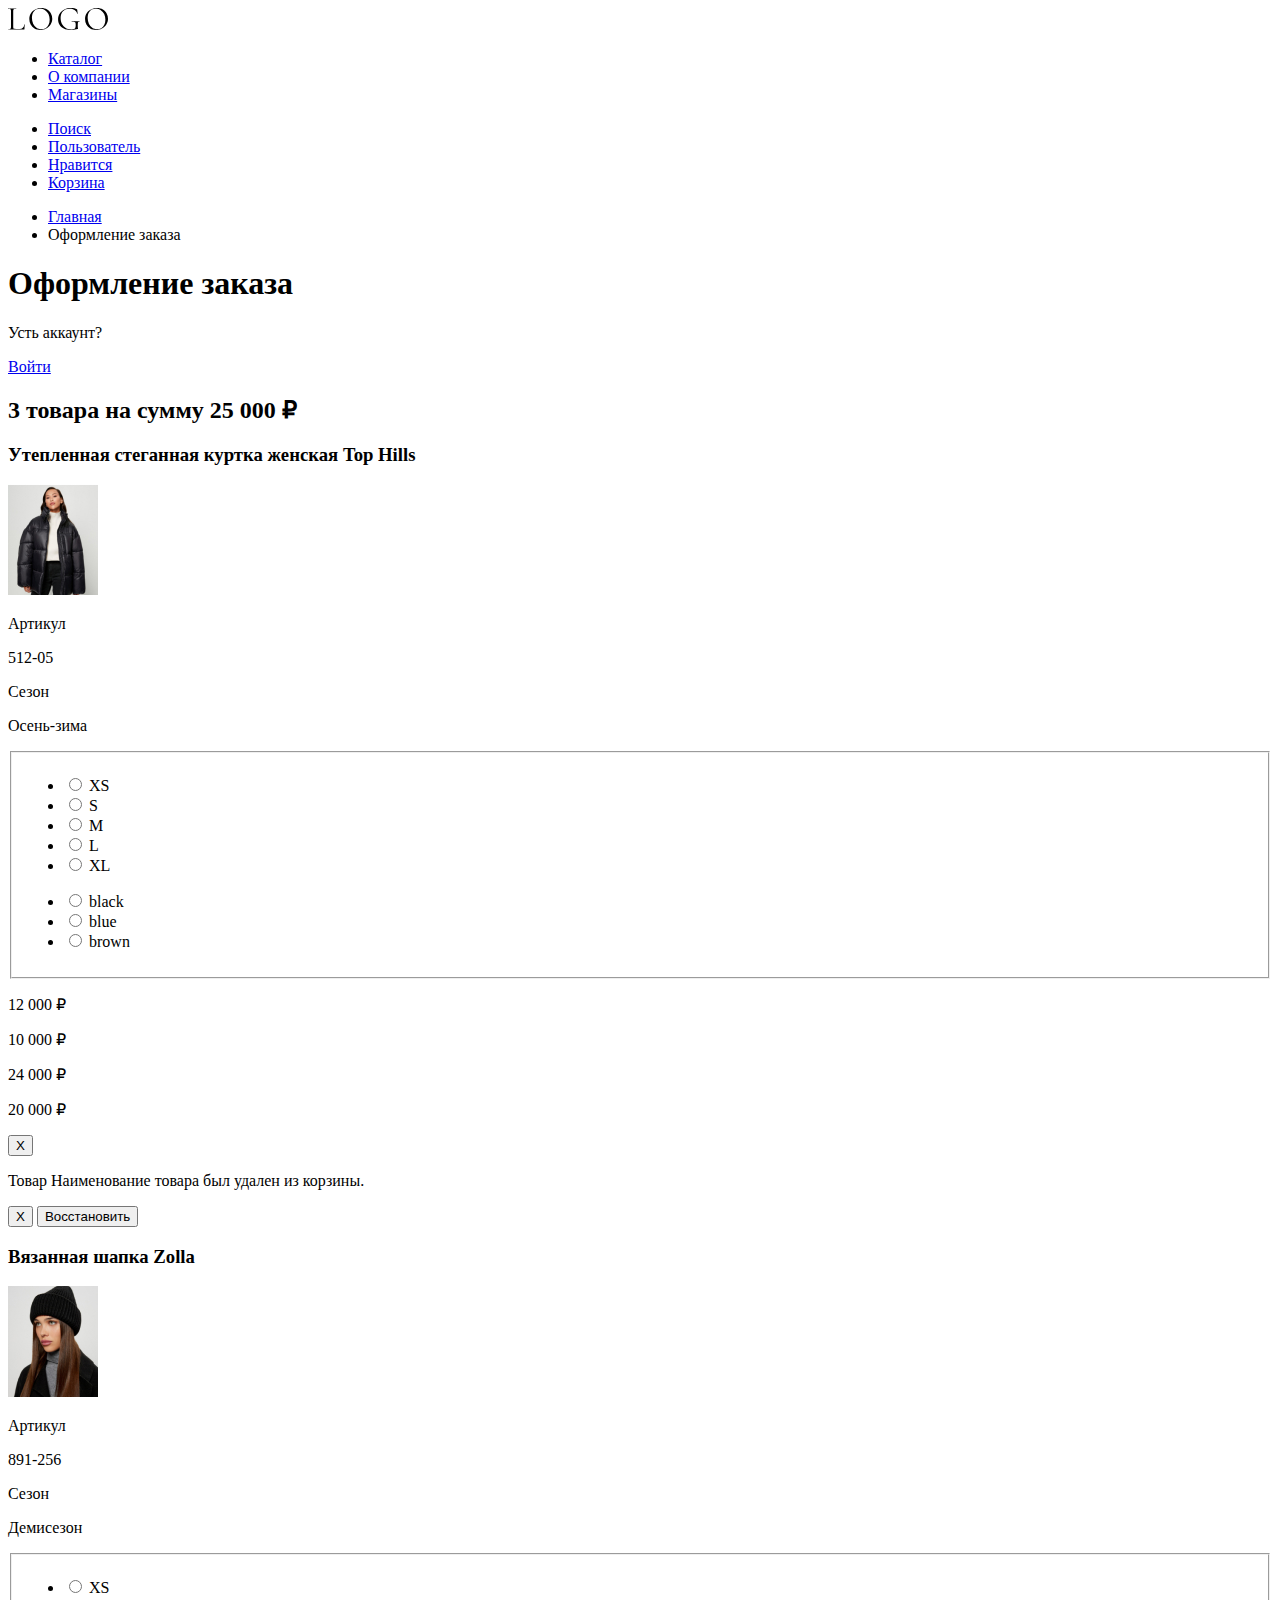
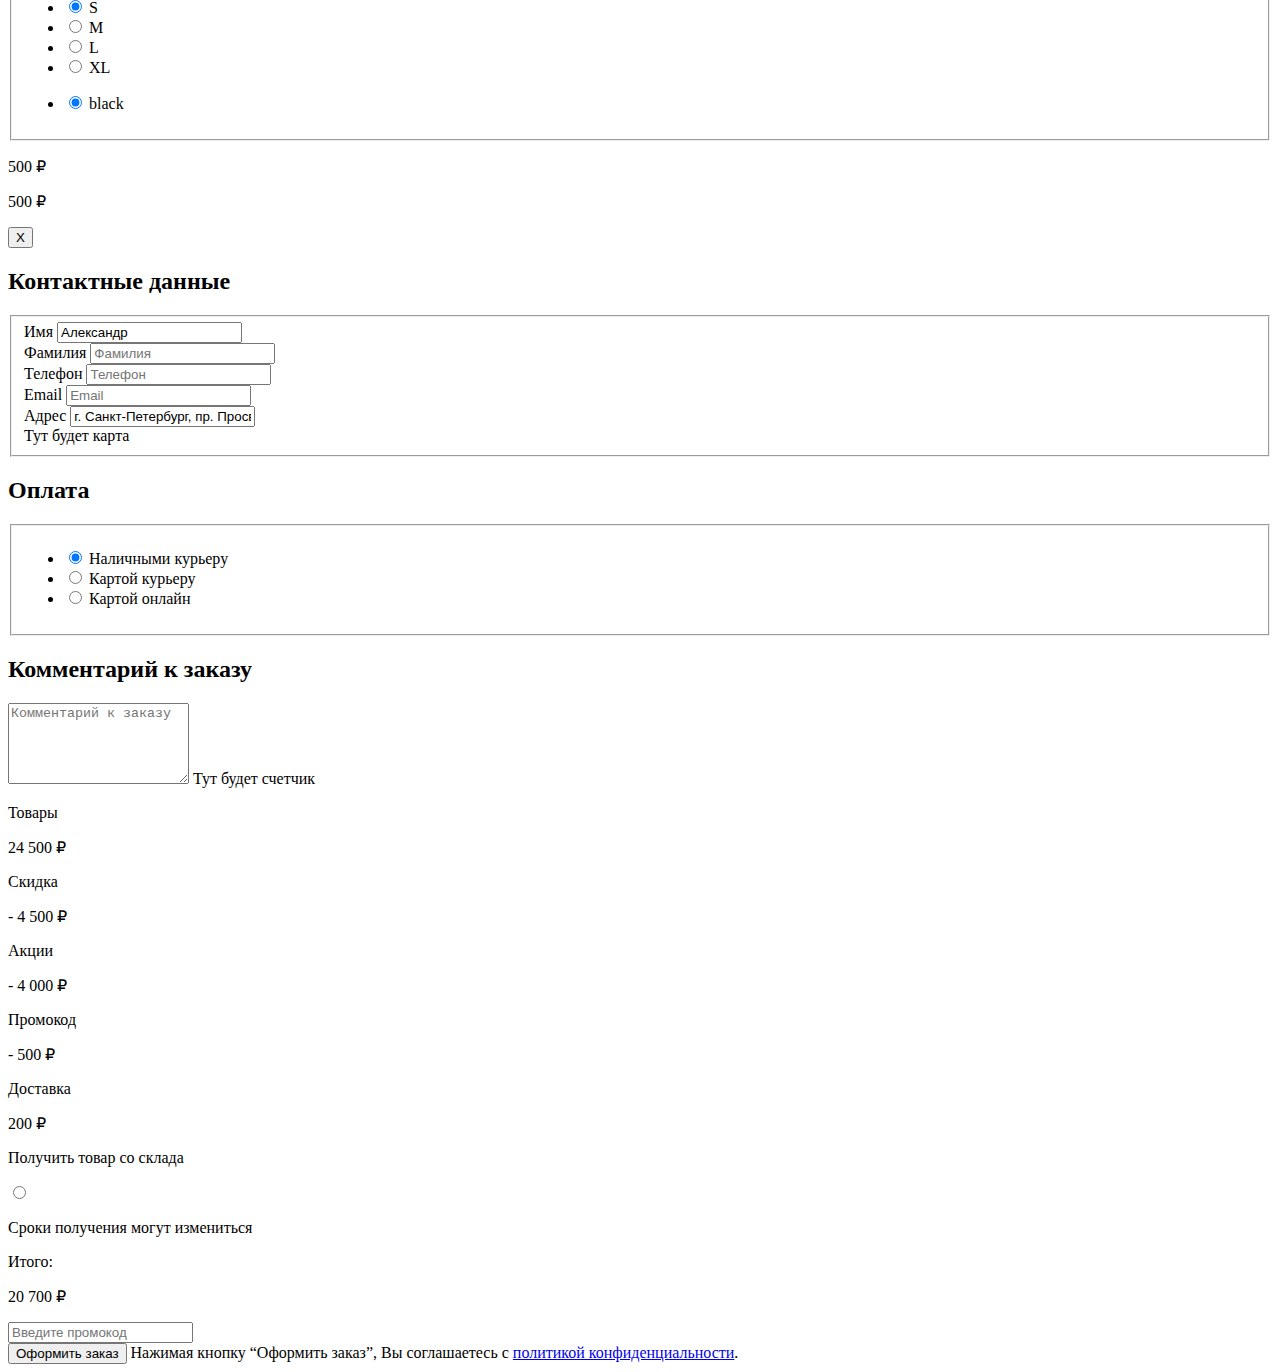
==== ordering.html @ 1e3db220 "разметка" ====
<!DOCTYPE html>
<html lang="ru">
<head>
    <meta charset="UTF-8">
    <meta http-equiv="X-UA-Compatible" content="IE=edge">
    <meta name="viewport" content="width=device-width, initial-scale=1.0">
    <link href="./css/style.css" rel="stylesheet">
    <link rel="icon" href="favicon.ico">
    <title>LOGO / Оформление заказа</title>
</head>
<body class="page-body">
    <header class="main-header"></header>

        <div class="main-header__box header-box">
            <a class="header-box__logo" href="#">
                <img class="header-box__logo-image" src="./img/logo.svg" width="100" height="22" alt="LOGO">
            </a>
        </div>

        <nav class="main-header__nav main-nav">
            <ul class="main-nav__list site-list">
                <li class="site-list__item">
                    <a class="site-list__link" href="#">Каталог</a>
                </li>
                <li class="site-list__item">
                    <a class="site-list__link" href="#">О компании</a>
                </li>
                <li class="site-list__item">
                    <a class="site-list__link" href="#">Магазины</a>
                </li>
            </ul>
        </nav>

        <nav class="main-header__user-nav user-nav">
            <ul class="user-nav__list user-list">
                <li class="user-list__item">
                    <a class="user-list__link" href="#">Поиск</a>
                </li>
                <li class="user-list__item">
                    <a class="user-list__link" href="#">Пользователь</a>
                </li>
                <li class="user-list__item">
                    <a class="user-list__link" href="#">Нравится</a>
                </li>
                <li class="user-list__item">
                    <a class="user-list__link" href="#">Корзина</a>
                </li>
            </ul>
        </nav>


    <main class="main-container"></main>
        <section class="breadcrumb">
            <ul class="breadcrumb__list">
                <li class="breadcrumb__item">
                    <a class="breadcrumb__link" href="#">Главная</a>
                </li>
                <li class="breadcrumb__item breadcrumb__item--current">Оформление заказа</li>
              </ul>
        </section>
        <section class="order-form">
            <h1 class="order-form__title">Оформление заказа</h1>
            <p class="order-form__account">Усть аккаунт?</p>
            <a class="order-form__account-link" href="#">Войти</a>
            <form class="form">
                <div class="goods">
                    <h2 class="goods__title">3 товара на сумму 25 000 ₽</h2>
                    <div class="goods__item item">
                        <h3 class="item__title">Утепленная стеганная куртка женская Top Hills</h3>
                        <img class="item__img" src="./img/jacket.jpg" alt="Утепленная стеганная куртка женская Top Hills" width="90" height="111">
                        <div class="item__information information">
                            <p class="information__code">Артикул</p>
                            <p class="information__number">512-05</p>
                            <p class="information__type">Сезон</p>
                            <p class="information__season">Осень-зима</p>
                        </div>
                        <fieldset class="item__form settings">
                            <ul class="settings__list size">
                                <li class="size__item">
                                    <input class="size__choise" type="radio" name="size" id="xs" value="xs">
                                    <label class="size__label" for="xs">XS</label>
                                </li>
                                <li class="size__item">
                                    <input class="size__choise" type="radio" name="size" id="s" value="s">
                                    <label class="size__label" for="s">S</label>
                                </li>
                                <li class="size__item">
                                    <input class="size__choise" type="radio" name="size" id="m" value="m" checked>
                                    <label class="size__label" for="m">M</label>
                                </li>
                                <li class="size__item">
                                    <input class="size__choise" type="radio" name="size" id="l" value="l">
                                    <label class="size__label" for="l">L</label>
                                </li>
                                <li class="size__item">
                                    <input class="size__choise" type="radio" name="size" id="xl" value="xl">
                                    <label class="size__label" for="xl">XL</label>
                                </li>
                            </ul>

                            <ul class="settings__list color">
                                <li class="color__item">
                                    <input class="color__choise" type="radio" name="color" id="black" value="black" checked>
                                    <label class="color__label" for="black">black</label>
                                </li>
                                <li class="color__item">
                                    <input class="color__choise" type="radio" name="color" id="blue" value="blue">
                                    <label class="color__label" for="blue">blue</label>
                                </li>
                                <li class="color__item">
                                    <input class="color__choise" type="radio" name="color" id="brown" value="brown">
                                    <label class="color__label" for="brown">brown</label>
                                </li>
                            </ul>
                        </fieldset>
                        <div class="item__count count">
                            <div class="count__price price">
                                <p class="price__before">12 000 ₽</p>
                                <p class="price__after">10 000 ₽</p>
                            </div>
                            <div class="count__total price">
                                <p class="price__before">24 000 ₽</p>
                                <p class="price__after">20 000 ₽</p>
                            </div>
                            <div class="count__amount amount">
                                
                            </div>
                        </div>
                        <button class="item__delete-button">X</button>
                    </div>

                    <div class="goods__item item-deleted">
                        <div class="item-deleted__container">
                            <p class="item-deleted__text">Товар Наименование товара был удален из корзины.</p>
                            <button class="item-deleted__button delete-button">X</button>
                            <button class="item-deleted__button recover-button">Восстановить</button>
                        </div>
                    </div>

                    <div class="goods__item item">
                        <h3 class="item__title">Вязанная шапка Zolla</h3>
                        <img class="item__img" src="./img/hat.jpg" alt="Вязанная шапка Zolla" width="90" height="111">
                        <div class="item__information information">
                            <p class="information__code">Артикул</p>
                            <p class="information__number">891-256</p>
                            <p class="information__type">Сезон</p>
                            <p class="information__season">Демисезон</p>
                        </div>
                        <fieldset class="item__form settings">
                            <ul class="settings__list size">
                                <li class="size__item">
                                    <input class="size__choise" type="radio" name="size" id="xs" value="xs">
                                    <label class="size__label" for="xs">XS</label>
                                </li>
                                <li class="size__item">
                                    <input class="size__choise" type="radio" name="size" id="s" value="s" checked>
                                    <label class="size__label" for="s">S</label>
                                </li>
                                <li class="size__item">
                                    <input class="size__choise" type="radio" name="size" id="m" value="m">
                                    <label class="size__label" for="m">M</label>
                                </li>
                                <li class="size__item">
                                    <input class="size__choise" type="radio" name="size" id="l" value="l">
                                    <label class="size__label" for="l">L</label>
                                </li>
                                <li class="size__item">
                                    <input class="size__choise" type="radio" name="size" id="xl" value="xl">
                                    <label class="size__label" for="xl">XL</label>
                                </li>
                            </ul>

                            <ul class="settings__list color">
                                <li class="color__item">
                                    <input class="color__choise" type="radio" name="color" id="black" value="black" checked>
                                    <label class="color__label" for="black">black</label>
                                </li>
                            </ul>
                        </fieldset>
                        <div class="item__count count">
                            <div class="count__price price">
                                <p class="price__before"></p>
                                <p class="price__after">500 ₽</p>
                            </div>
                            <div class="count__total price">
                                <p class="price__before"></p>
                                <p class="price__after">500 ₽</p>
                            </div>
                            <div class="count__amount amount">
                                
                            </div>
                        </div>
                        <button class="item__button delete-button">X</button>
                    </div>
                </div>

                <div class="contacts">
                    <h2 class="contacts__title">Контактные данные</h2>
                    <fieldset class="contacts__form">
                        <div class="contacts__name-container">
                            <span class="name hidden">Имя</span>
                            <input class="contacts__name" type="text" name="name" placeholder="Имя" value="Александр" required>
                        </div>
                        <div class="contacts__surname-container">
                            <span class="surname hidden">Фамилия</span>
                            <input class="contacts__surname" type="text" name="surname" placeholder="Фамилия" required>
                        </div>
                        <div class="contacts__tel-container">
                            <span class="tel hidden">Телефон</span>
                            <input class="contacts__tel" type="tel" name="tel" pattern="+7[0-9]{3}-[0-9]{3} [0-9]{4}" placeholder="Телефон" required>
                        </div>
                        <div class="contacts__email-container">
                            <span class="email hidden">Email</span>
                            <input class="contacts__email" type="email" name="email" placeholder="Email" required>
                        </div>
                        <div class="contacts__address-container">
                            <span class="addres hidden">Адрес</span>
                            <input class="contacts__address" type="text" name="address" placeholder="Адрес" value="г. Санкт-Петербург, пр. Просвещения, д. 99, кв. 152" required>
                            <div class="contacts__address-map">Тут будет карта</div>
                        </div>
                    </fieldset>
                </div>

                <div class="payment">
                    <h2 class="payment__title">Оплата</h2>
                    <fieldset class="payment__form">
                        <ul class="payment__list payment-type">
                            <li class="payment-type__item">
                                <input class="payment-type__choise" type="radio" name="payment-type" id="cash" value="cash" checked>
                                <label class="payment-type__label" for="cash">Наличными курьеру</label>
                            </li>
                            <li class="payment-type__item">
                                <input class="payment-type__choise" type="radio" name="payment-type" id="card" value="card">
                                <label class="payment-type__label" for="card">Картой курьеру</label>
                            </li>
                            <li class="payment-type__item">
                                <input class="payment-type__choise" type="radio" name="payment-type" id="online" value="online">
                                <label class="payment-type__label" for="online">Картой онлайн</label>
                            </li>
                        </ul>
                    </fieldset>
                </div>

                <div class="comments">
                    <h2 class="comments__title">Комментарий к заказу</h2>
                    <textarea class="comments__field" name="comments" placeholder="Комментарий к заказу" rows="5"></textarea>
                    <span class="comments__counting">Тут будет счетчик</span>
                </div>

                <div class="total">
                    <div class="total-container">
                        <div class="total__price">
                            <p class="total__price-text">Товары</p>
                            <p class="total__price-count">24 500 ₽</p>
                        </div>
                        <div class="total__discount">
                            <p class="total__discount-text">Скидка</p>
                            <p class="total__discont-count">- 4 500 ₽</p>
                        </div>
                        <div class="total__sale">
                            <p class="total__sale-text">Акции</p>
                            <p class="total__sale-count">- 4 000 ₽</p>
                        </div>
                        <div class="total__promo">
                            <p class="total__promo-text">Промокод</p>
                            <p class="total__promo-count">- 500 ₽</p>
                        </div>
                        <div class="total__delivery">
                            <p class="total__delivery-text">Доставка</p>
                            <p class="total__delivery-count">200 ₽</p>
                        </div>
                        <div class="total__delivery-terms">
                            <p class="total__delivery-terms-text">Получить товар со склада</p>
                            <input class="total__delivery-terms-choise" type="radio" name="delivery" value="warehouse">
                            <p class="total__delivery-terms-disclamer">Сроки получения могут измениться</p>
                        </div>
                        <div class="total__endprice">
                            <p class="total__endprice-text">Итого:</p>
                            <p class="total__endprice-count">20 700 ₽</p>
                            <input class="total__endprice-promo" type="text" name="promo-code" placeholder="Введите промокод">
                        </div>
                    
                    </div>
                    <button class="button form__button">Оформить заказ</button>
                    <span class="form__disclaimer">Нажимая кнопку “Оформить заказ”, Вы соглашаетесь с <a class="link" href="#">политикой конфиденциальности</a>.</span>
                </div>
            </form>
        </section>
    <footer class="main-footer"></footer>
    
</body>
</html>
---- css/style.css ----

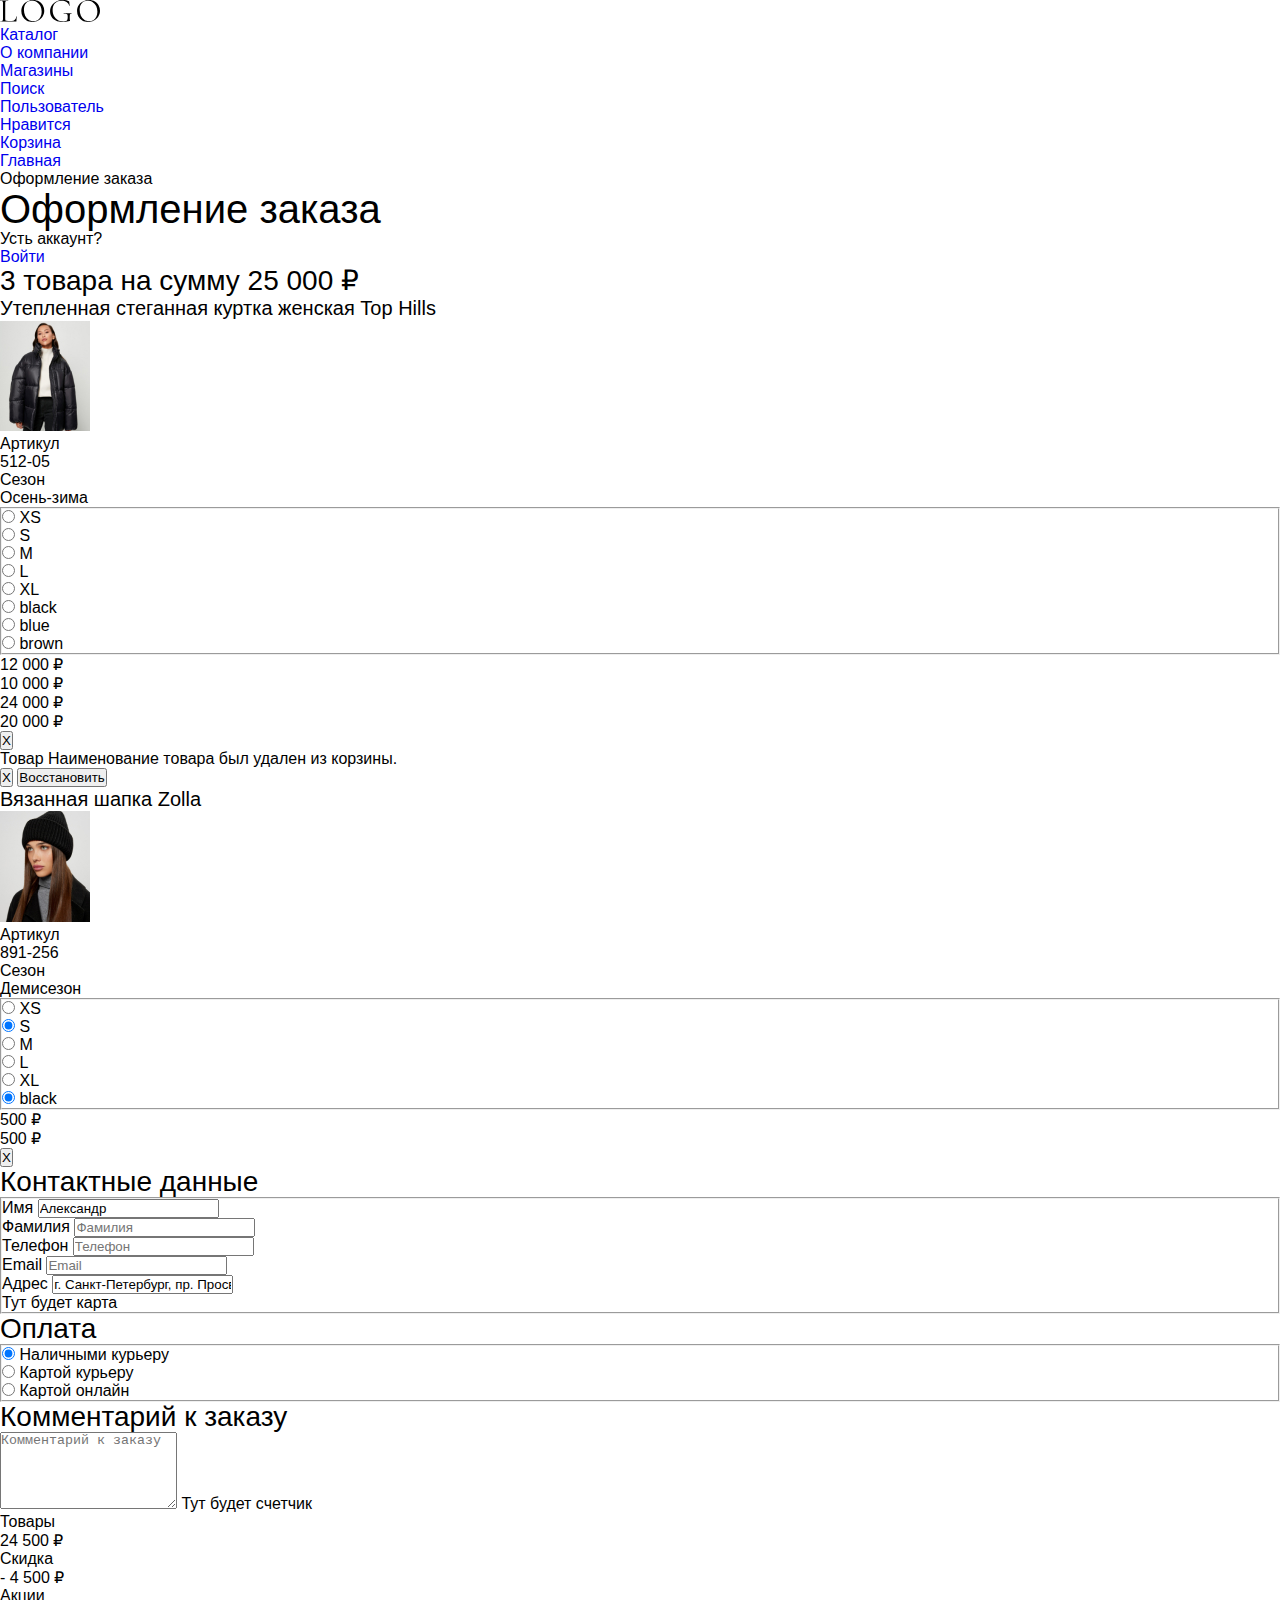
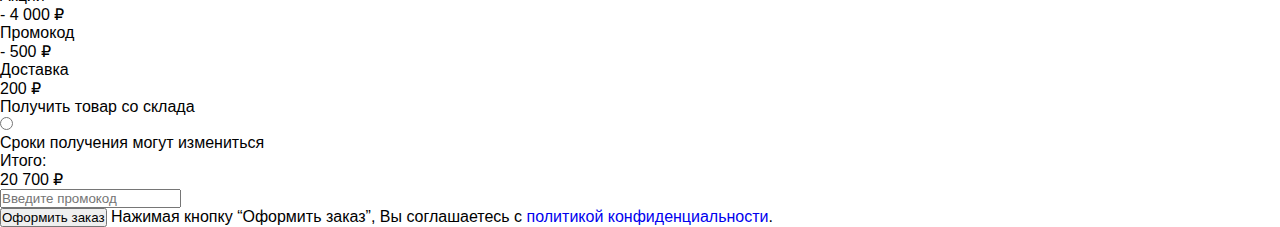
==== commit c7c1020a: "базовые стили SCSS" ====
--- a/ordering.html
+++ b/ordering.html
@@ -4,7 +4,7 @@
     <meta charset="UTF-8">
     <meta http-equiv="X-UA-Compatible" content="IE=edge">
     <meta name="viewport" content="width=device-width, initial-scale=1.0">
-    <link href="./css/style.css" rel="stylesheet">
+    <link href="./source/css/style.css" rel="stylesheet">
     <link rel="icon" href="favicon.ico">
     <title>LOGO / Оформление заказа</title>
 </head>
@@ -287,6 +287,5 @@
             </form>
         </section>
     <footer class="main-footer"></footer>
-    
 </body>
 </html>--- a/source/css/style.css
+++ b/source/css/style.css
@@ -0,0 +1,40 @@
+* {
+  padding: 0;
+  margin: 0;
+  -webkit-box-sizing: border-box;
+          box-sizing: border-box;
+}
+
+a {
+  text-decoration: none;
+}
+
+ul, ol {
+  list-style-type: none;
+}
+
+body {
+  font-family: Helvetica, sans-serif;
+  color: #000000;
+}
+
+h1 {
+  font-style: normal;
+  font-weight: 400;
+  font-size: 40px;
+  line-height: 42px;
+}
+
+h2 {
+  font-style: normal;
+  font-weight: 400;
+  font-size: 28px;
+  line-height: 30px;
+}
+
+h3 {
+  font-style: normal;
+  font-weight: 400;
+  font-size: 20px;
+  line-height: 24px;
+}